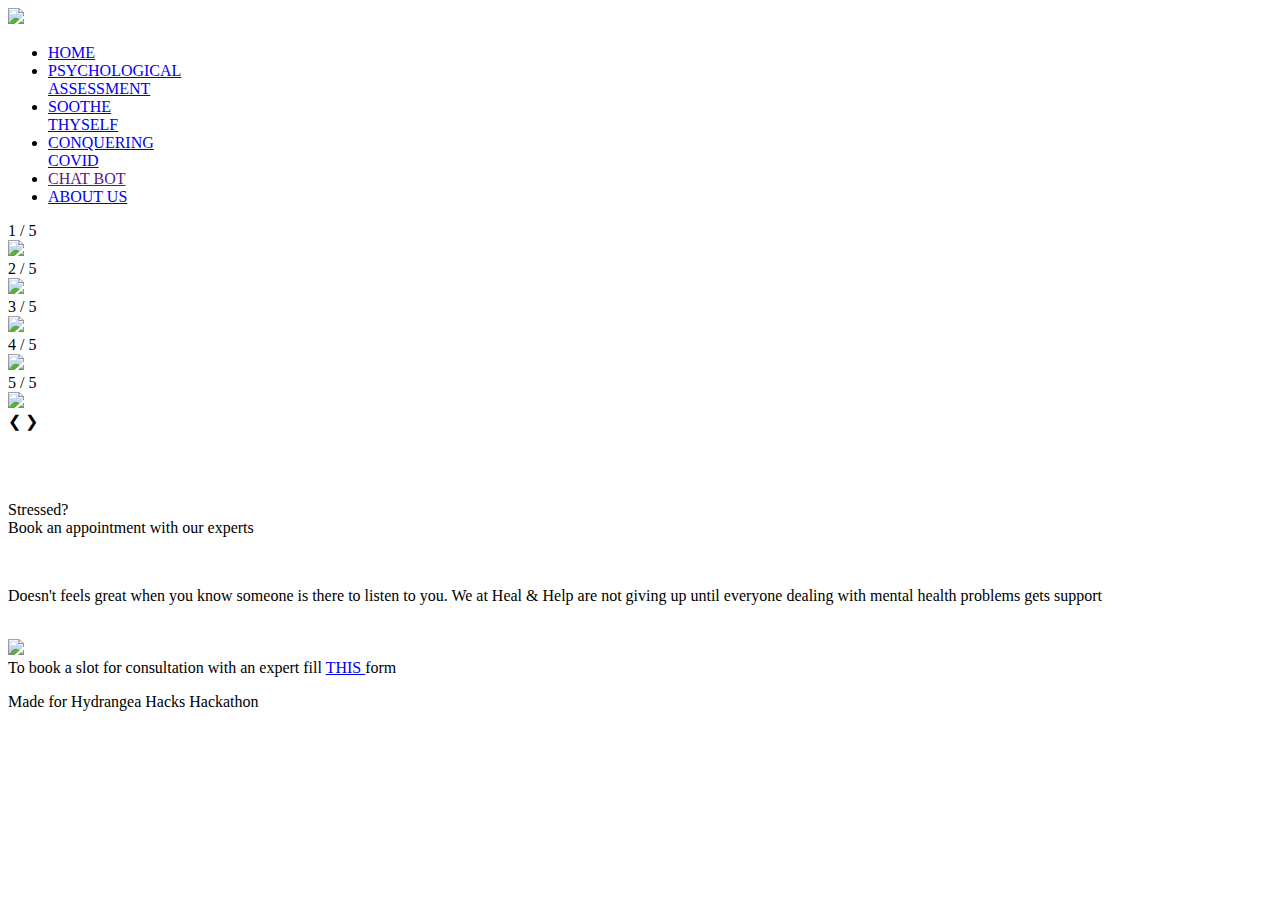
==== Websites/Index.html @ 1b668296 "Psychological Assesment page ready" ====
<!DOCTYPE html>
<html lang="en">
<head>
    <meta charset="UTF-8">
    <meta http-equiv="X-UA-Compatible" content="IE=edge">
    <meta name="viewport" content="width=device-width, initial-scale=1.0">
    <title>HYDRANGEAHACKS-MENTALHEALTH</title>
    <link rel="stylesheet" href="../Stylesheets/Style.css">
    <link href="https://fonts.googleapis.com/css2?family=Benne&display=swap" rel="stylesheet">
    <link rel="preconnect" href="https://fonts.gstatic.com">
    <link href="https://fonts.googleapis.com/css2?family=Source+Sans+Pro:wght@300&display=swap" rel="stylesheet">
    <link rel="preconnect" href="https://fonts.gstatic.com">
    <link href="https://fonts.googleapis.com/css2?family=Staatliches&display=swap" rel="stylesheet">
</head>
<body>
    <section class = "header">
        <nav>
            <a href="../Websites/Index.html">
                <img class = "logo" src="../Images/Logo.png">
            </a>
            <div class="nav-links">
                <ul>
                    <li><a href="../Websites/Index.html">HOME</a></li>
                    <li><a href="../Websites/Pyschological Assesment.html">PSYCHOLOGICAL <br> ASSESSMENT</a></li>
                    <li><a href="../Websites/Soothe Thyself.html">SOOTHE <br> THYSELF</a></li>
                    <li><a href="../Websites/Conquering Covid.html">CONQUERING <br> COVID</a></li>
                    <li><a href="">CHAT BOT</a></li>
                    <li><a href="../Websites/About Us.html">ABOUT US</a></li>
                </ul>
            </div>
        </nav>

        <div class="slideshow">
            <div class="slides">
                <div class="number">1 / 5</div>
                <img class = "slide-img" src="../Images/SlideShow 1.png">
            </div>
  
            <div class="slides">
                <div class="number">2 / 5</div>
                <img class = "slide-img" src="../Images/SlideShow 2.png">
            </div>
  
            <div class="slides">
                <div class="number">3 / 5</div>
                <img class = "slide-img" src="../Images/SlideShow 3.png">
            </div>

            <div class="slides">
                <div class="number">4 / 5</div>
                <img class = "slide-img" src="../Images/SlideShow 4.png">
            </div>
  
            <div class="slides">
                <div class="number">5 / 5</div>
                <img class = "slide-img" src="../Images/SlideShow 5.png">
            </div>
            
            <a class="prev" onclick="plusSlides(-1)">&#10094;</a>
            <a class="next" onclick="plusSlides(1)">&#10095;</a>
        </div>
        <br>

        <div style="text-align:center">
            <span class="dot" onclick="currentSlide(1)"></span>
            <span class="dot" onclick="currentSlide(2)"></span>
            <span class="dot" onclick="currentSlide(3)"></span>
            <span class="dot" onclick="currentSlide(4)"></span>
            <span class="dot" onclick="currentSlide(5)"></span>
        </div>
    </section>

    <section class="book-appointment">
        <br>
        <br>
        <p class="booking-heading"> Stressed? <br>
            Book an appointment with our experts </p> <br>
        <p class="booking-text-up"> Doesn't feels great when you know someone is there to listen to you. 
            We at Heal & Help are not giving up until everyone dealing with mental health
            problems gets support </p> <br>
        <div class = "appointment-link"></div>
            <img class = "slot-img" src="../Images/appointment.png">
            <div class = "booking-text-down">To book a slot for consultation with an expert fill 
                <a class = "form-link" href="https://docs.google.com/forms/d/e/1FAIpQLSdMKdr9wlwsv9Y63DcouecvxYtehCdrZWUu0uS9bSZf68a7ow/viewform?usp=pp_url">
                    THIS
                </a>
                form
            </div>
        </div>
    </section>

    <section class="footer">
        <p class="footer-text"> Made for Hydrangea Hacks Hackathon </p>
    </section>
    <script src="../Javascript/Slideshow.js"></script>
</body>
</html>
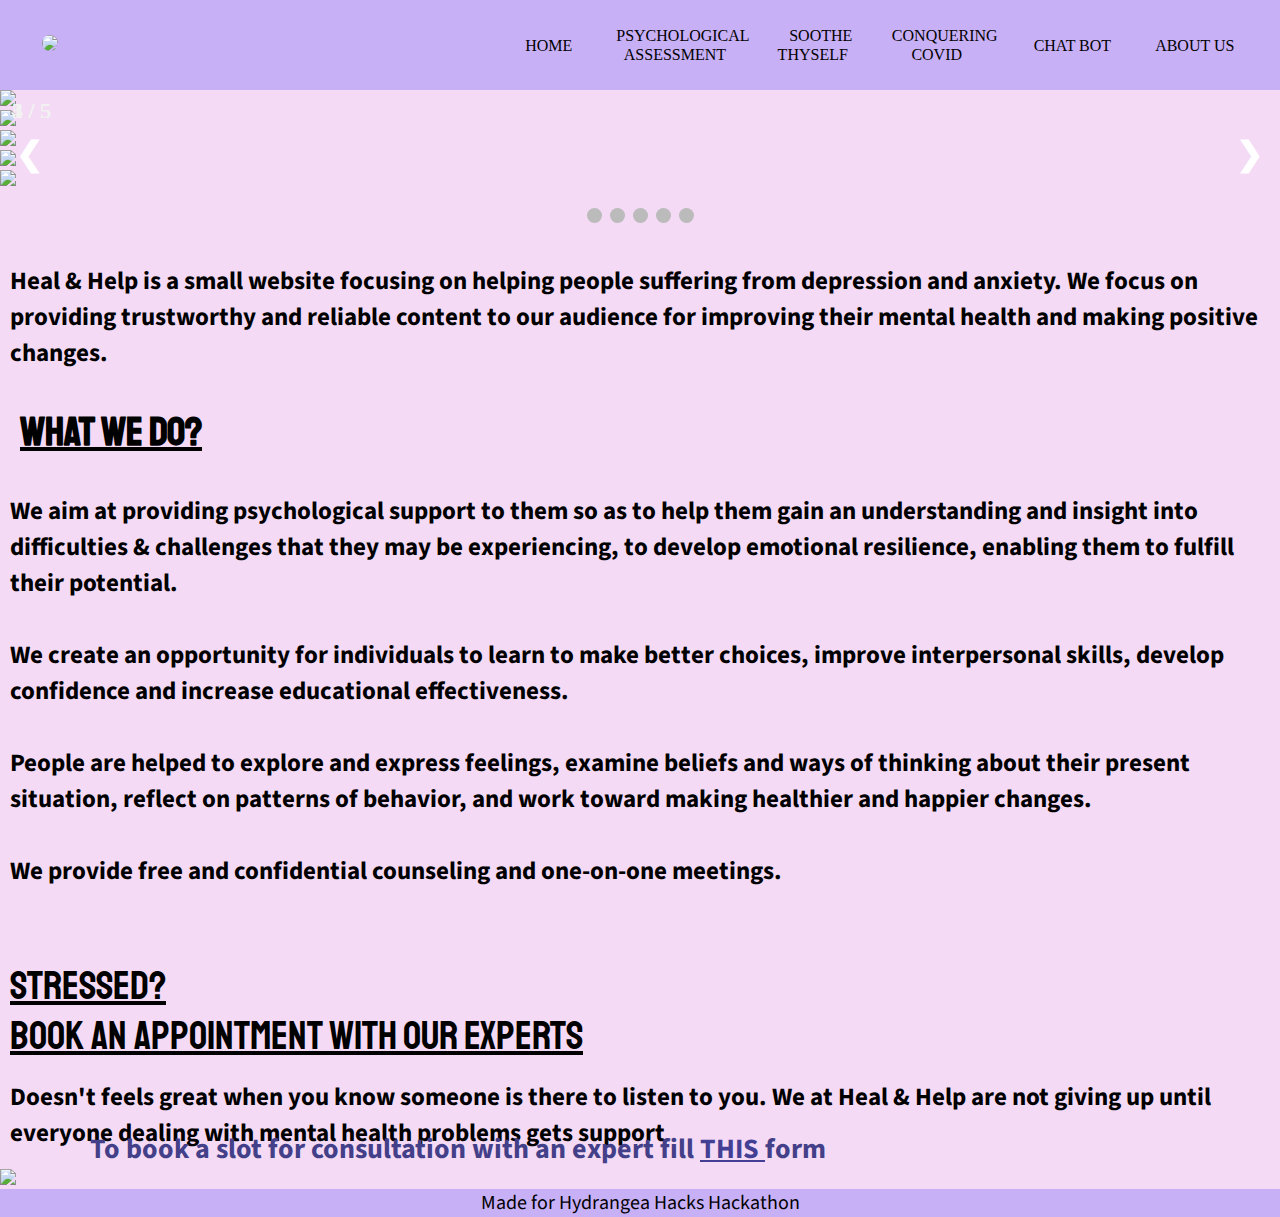
==== commit 4c4fe2be: "Soothe thyself complete except footer positioning" ====
--- a/Websites/Index.html
+++ b/Websites/Index.html
@@ -6,8 +6,8 @@
     <meta name="viewport" content="width=device-width, initial-scale=1.0">
     <title>HYDRANGEAHACKS-MENTALHEALTH</title>
     <link rel="stylesheet" href="../Stylesheets/Style.css">
+    <link rel="preconnect" href="https://fonts.gstatic.com">
     <link href="https://fonts.googleapis.com/css2?family=Benne&display=swap" rel="stylesheet">
-    <link rel="preconnect" href="https://fonts.gstatic.com">
     <link href="https://fonts.googleapis.com/css2?family=Source+Sans+Pro:wght@300&display=swap" rel="stylesheet">
     <link rel="preconnect" href="https://fonts.gstatic.com">
     <link href="https://fonts.googleapis.com/css2?family=Staatliches&display=swap" rel="stylesheet">
@@ -68,8 +68,28 @@
             <span class="dot" onclick="currentSlide(4)"></span>
             <span class="dot" onclick="currentSlide(5)"></span>
         </div>
+        <br> <br>
     </section>
 
+    <section class = "intro-text">
+        <p> Heal & Help is a small website focusing on helping people suffering from depression and anxiety.
+            We focus on providing trustworthy and reliable content to our audience for improving their mental
+            health and making positive changes.
+        </p> <br>
+
+        <p class="what-we-do"> WHAT WE DO? </p> <br>
+        <ul> 
+            <li> We aim at providing psychological support to them so as to help them gain an understanding 
+                and insight into difficulties & challenges that they may be experiencing, to develop emotional 
+                resilience, enabling them to fulfill their potential.</li> <br>
+            <li> We create an opportunity for individuals to learn to make better choices, improve
+                interpersonal skills, develop confidence and increase educational effectiveness.</li> <br>
+            <li> People are helped to explore and express feelings, examine beliefs and ways of thinking 
+                about their present situation, reflect on patterns of behavior, and work toward making 
+                healthier and happier changes.</li> <br>
+            <li> We provide free and confidential counseling and one-on-one meetings.</li> <br>
+        </ul>
+    </section>
     <section class="book-appointment">
         <br>
         <br>
--- a/Stylesheets/Style.css
+++ b/Stylesheets/Style.css
@@ -0,0 +1,211 @@
+* {
+  margin: 0;
+  padding: 0;
+}
+
+.header,
+.book-appointment,
+.intro-text {
+  width: 100%;
+  background: rgb(244, 218, 245);
+  position: relative;
+}
+
+.footer {
+  width: 100%;
+  max-height: 30px;
+  background: #c8b0f7;
+  position: relative;
+  bottom: 0;
+  align-items: center;
+  text-align: center;
+  vertical-align: middle;
+}
+
+.logo {
+  margin: 1rem;
+  border-radius: 100%;
+  max-width: 85px;
+  max-height: 85px;
+}
+
+.nav-links {
+  flex: 1;
+  text-align: center;
+}
+
+nav {
+  background-color: #c8b0f7;
+  height: 90px;
+  display: flex;
+  padding: 0% 2%;
+  justify-content: space-between;
+  align-items: center;
+}
+
+nav ul {
+  padding: 0;
+  margin: 0;
+  list-style-type: none;
+  text-align: right;
+}
+
+nav ul li {
+  vertical-align: middle;
+  display: inline-block;
+  padding: 8px 12px;
+  text-align: center;
+}
+
+nav ul li a {
+  text-decoration: none;
+  color: black;
+  padding: 8px 8px 8px 8px;
+  vertical-align: middle;
+}
+
+nav ul li a:hover {
+  text-decoration: underline;
+  font-weight: bold;
+}
+
+.slideshow {
+  position: relative;
+  margin: auto;
+}
+
+.slide-img {
+  height: auto;
+  max-width: 100%;
+  margin-left: auto;
+  margin-right: auto;
+}
+
+.prev,
+.next {
+  cursor: pointer;
+  position: absolute;
+  top: 50%;
+  width: auto;
+  margin-top: -22px;
+  padding: 16px;
+  color: white;
+  font-weight: bold;
+  font-size: 33px;
+  transition: 0.6s ease;
+  border-radius: 0 3px 3px 0;
+  user-select: none;
+}
+
+.next {
+  right: 0;
+  border-radius: 3px 0 0 3px;
+}
+
+.prev:hover,
+.next:hover {
+  background-color: rgba(0, 0, 0, 0.8);
+}
+
+.number {
+  color: #f2f2f2;
+  font-size: 22px;
+  padding: 8px 12px;
+  position: absolute;
+  top: 0;
+}
+
+.dot {
+  cursor: pointer;
+  height: 15px;
+  width: 15px;
+  margin: 0 2px;
+  background-color: #bbb;
+  border-radius: 50%;
+  display: inline-block;
+  transition: background-color 0.6s ease;
+}
+
+.active,
+.dot:hover {
+  background-color: #717171;
+}
+
+.fade {
+  -webkit-animation-name: fade;
+  -webkit-animation-duration: 1.5s;
+  animation-name: fade;
+  animation-duration: 1.5s;
+}
+
+@-webkit-keyframes fade {
+  from {
+    opacity: 0.4;
+  }
+  to {
+    opacity: 1;
+  }
+}
+
+@keyframes fade {
+  from {
+    opacity: 0.4;
+  }
+  to {
+    opacity: 1;
+  }
+}
+
+.slot-img {
+  height: px;
+  max-width: 100%;
+  margin-left: auto;
+  margin-right: auto;
+}
+
+.booking-text-up,
+.intro-text {
+  font-family: "Source Sans Pro", sans-serif;
+  font-size: 25px;
+  font-weight: bold;
+  padding-left: 10px;
+}
+
+.booking-text-down {
+  position: absolute;
+  bottom: 20px;
+  left: 10px;
+  font-family: "Source Sans Pro", sans-serif;
+  font-size: 28px;
+  font-weight: bold;
+  color: rgb(67, 63, 136);
+  padding-left: 80px;
+}
+
+.booking-heading,
+.what-we-do {
+  font-family: "Staatliches", cursive;
+  font-size: 40px;
+  padding-left: 10px;
+  text-decoration: underline;
+}
+
+.form-link {
+  color: rgb(67, 63, 148);
+}
+
+.form-link:hover {
+  color: coral;
+}
+
+.footer-text {
+  vertical-align: middle;
+  text-align: center;
+  font-family: "Source Sans Pro", sans-serif;
+  font-size: 20px;
+}
+
+.intro-text ul li {
+  display: flex;
+  flex-wrap: wrap;
+}
